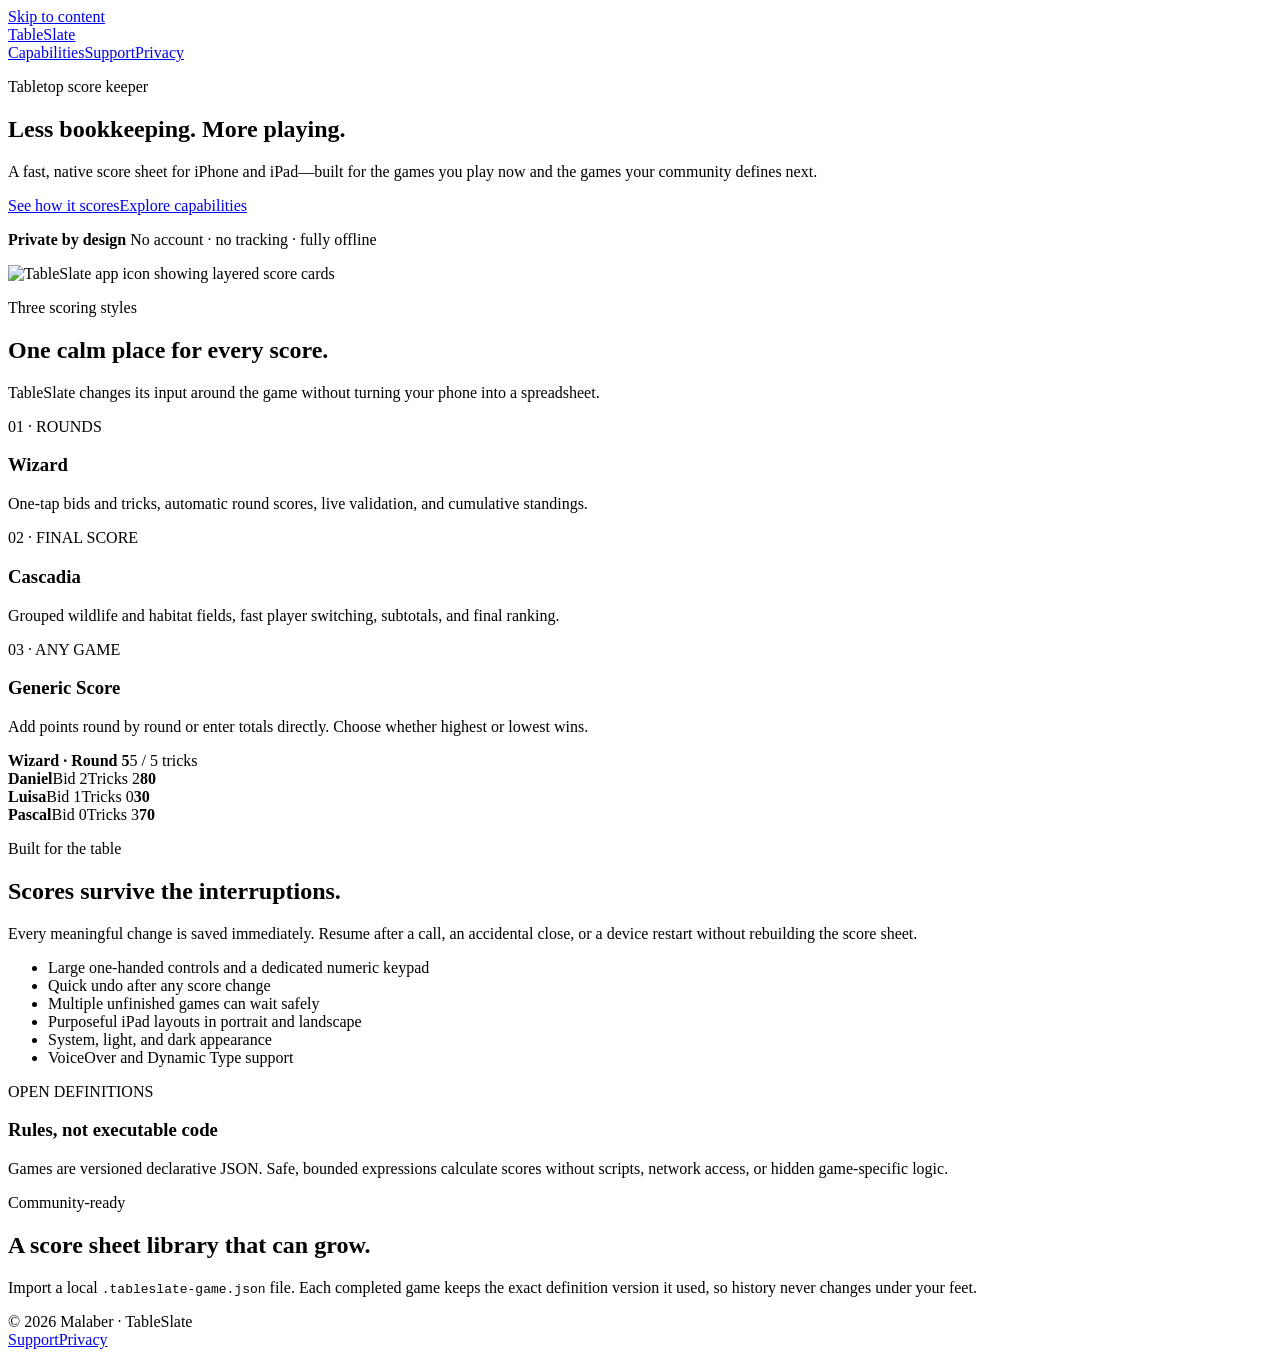
==== website/index.html @ c5afec25 "feat: build TableSlate iOS v1" ====
<!doctype html>
<html lang="en">
<head>
  <meta charset="utf-8">
  <meta name="viewport" content="width=device-width, initial-scale=1">
  <title>TableSlate — Less bookkeeping. More playing.</title>
  <meta name="description" content="A fast, private iPhone and iPad score sheet for tabletop games. Works offline, with no account or tracking.">
  <meta name="theme-color" content="#111817">
  <meta property="og:title" content="TableSlate — Less bookkeeping. More playing.">
  <meta property="og:description" content="Fast, private score keeping for every table.">
  <meta property="og:image" content="https://tableslate.malaber.de/assets/app-icon.png">
  <link rel="icon" href="/assets/app-icon.png">
  <link rel="stylesheet" href="/assets/site.css">
</head>
<body>
  <a class="skip-link" href="#main">Skip to content</a>
  <header class="site-header">
    <nav class="nav" aria-label="Main navigation">
      <a class="brand" href="/"><img src="/assets/app-icon.png" alt=""><span>TableSlate</span></a>
      <div class="nav-links"><a href="/capabilities/">Capabilities</a><a href="/support/">Support</a><a href="/privacy/">Privacy</a></div>
    </nav>
  </header>
  <main id="main">
    <section class="hero">
      <div class="hero-copy">
        <p class="eyebrow">Tabletop score keeper</p>
        <h1>Less bookkeeping. More playing.</h1>
        <p class="lede">A fast, native score sheet for iPhone and iPad—built for the games you play now and the games your community defines next.</p>
        <div class="actions"><a class="button primary" href="#games">See how it scores</a><a class="button" href="/capabilities/">Explore capabilities</a></div>
        <p class="privacy-pill"><strong>Private by design</strong> No account · no tracking · fully offline</p>
      </div>
      <div class="hero-visual"><img class="hero-icon" src="/assets/app-icon.png" alt="TableSlate app icon showing layered score cards"></div>
    </section>

    <section class="section" id="games">
      <div class="section-copy"><p class="eyebrow">Three scoring styles</p><h2>One calm place for every score.</h2><p class="lede">TableSlate changes its input around the game without turning your phone into a spreadsheet.</p></div>
      <div class="grid">
        <article class="card"><p class="card-number">01 · ROUNDS</p><h3>Wizard</h3><p>One-tap bids and tricks, automatic round scores, live validation, and cumulative standings.</p></article>
        <article class="card"><p class="card-number">02 · FINAL SCORE</p><h3>Cascadia</h3><p>Grouped wildlife and habitat fields, fast player switching, subtotals, and final ranking.</p></article>
        <article class="card"><p class="card-number">03 · ANY GAME</p><h3>Generic Score</h3><p>Add points round by round or enter totals directly. Choose whether highest or lowest wins.</p></article>
      </div>
      <div class="score-demo" aria-label="Example Wizard score sheet">
        <div class="demo-head"><strong>Wizard · Round 5</strong><span>5 / 5 tricks</span></div>
        <div class="score-row"><strong>Daniel</strong><span>Bid 2</span><span>Tricks 2</span><b>80</b></div>
        <div class="score-row"><strong>Luisa</strong><span>Bid 1</span><span>Tricks 0</span><b>30</b></div>
        <div class="score-row"><strong>Pascal</strong><span>Bid 0</span><span>Tricks 3</span><b>70</b></div>
      </div>
    </section>

    <section class="section split">
      <div><p class="eyebrow">Built for the table</p><h2>Scores survive the interruptions.</h2><p class="lede">Every meaningful change is saved immediately. Resume after a call, an accidental close, or a device restart without rebuilding the score sheet.</p></div>
      <div class="card"><ul class="check-list"><li>Large one-handed controls and a dedicated numeric keypad</li><li>Quick undo after any score change</li><li>Multiple unfinished games can wait safely</li><li>Purposeful iPad layouts in portrait and landscape</li><li>System, light, and dark appearance</li><li>VoiceOver and Dynamic Type support</li></ul></div>
    </section>

    <section class="section split">
      <div class="card"><p class="card-number">OPEN DEFINITIONS</p><h3>Rules, not executable code</h3><p>Games are versioned declarative JSON. Safe, bounded expressions calculate scores without scripts, network access, or hidden game-specific logic.</p></div>
      <div><p class="eyebrow">Community-ready</p><h2>A score sheet library that can grow.</h2><p class="lede">Import a local <code>.tableslate-game.json</code> file. Each completed game keeps the exact definition version it used, so history never changes under your feet.</p></div>
    </section>
  </main>
  <footer class="site-footer"><div class="footer-inner"><span>© 2026 Malaber · TableSlate</span><nav aria-label="Footer"><a href="/support/">Support</a><a href="/privacy/">Privacy</a></nav></div></footer>
</body>
</html>
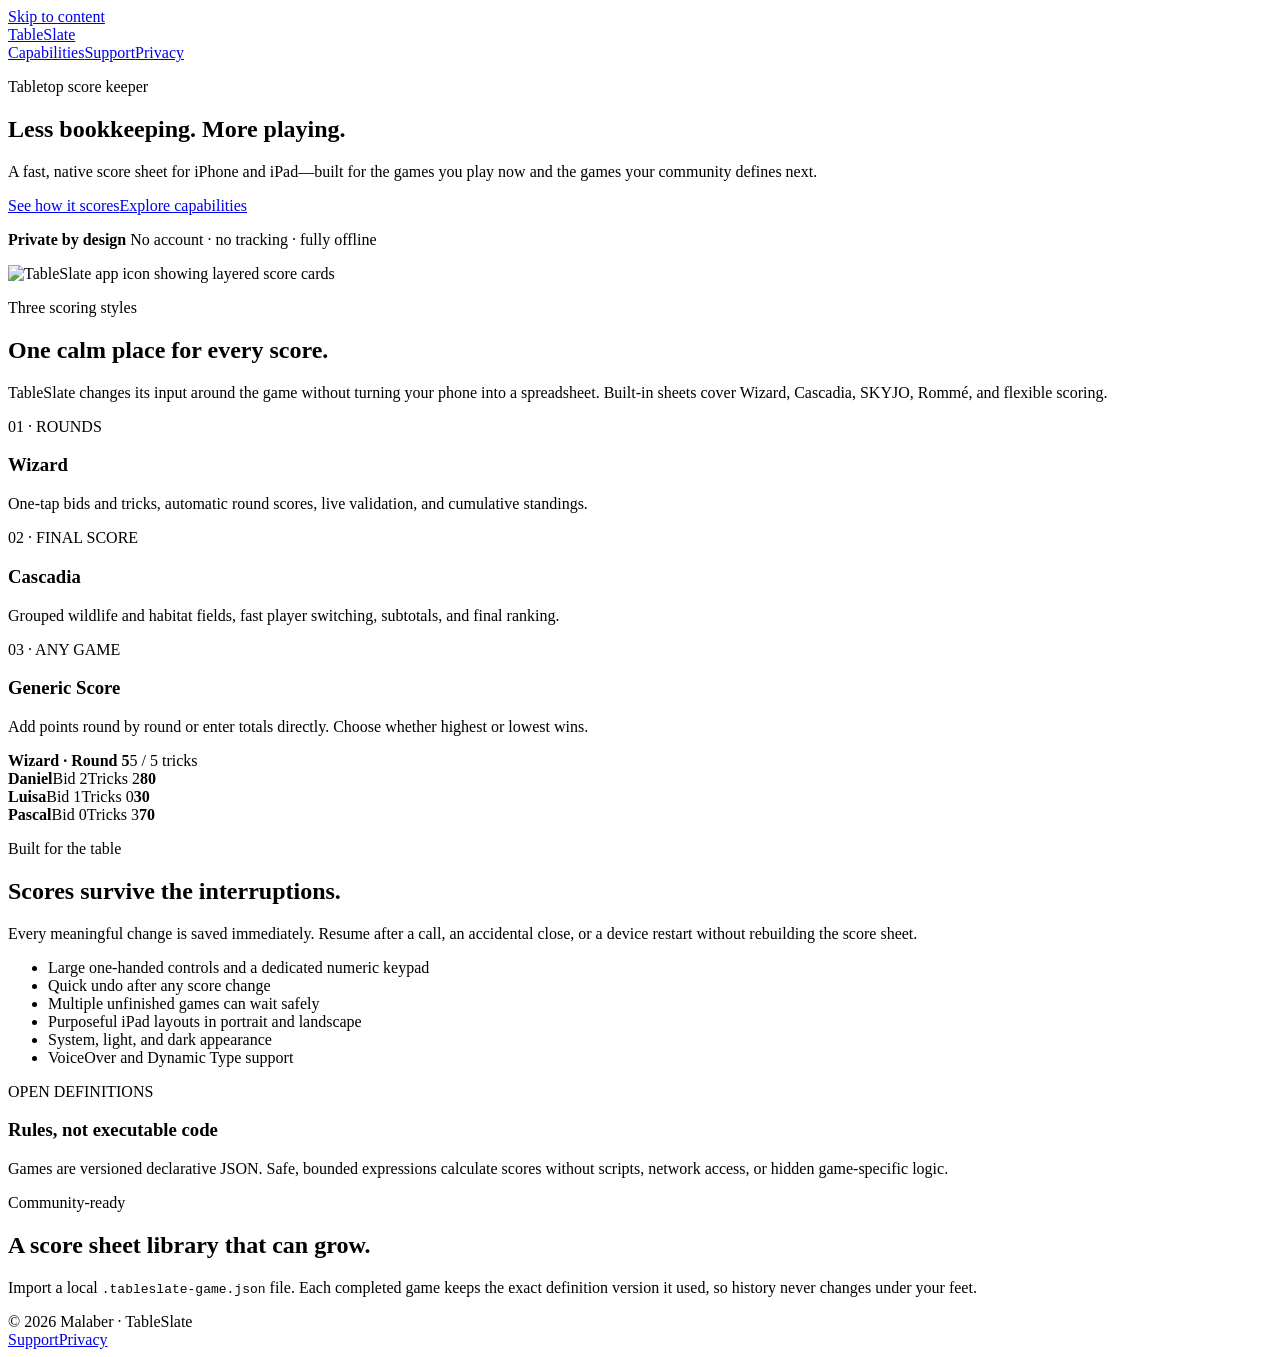
==== commit 216659b0: "feat(games): add SKYJO and Rommé" ====
--- a/website/index.html
+++ b/website/index.html
@@ -33,7 +33,7 @@
     </section>
 
     <section class="section" id="games">
-      <div class="section-copy"><p class="eyebrow">Three scoring styles</p><h2>One calm place for every score.</h2><p class="lede">TableSlate changes its input around the game without turning your phone into a spreadsheet.</p></div>
+      <div class="section-copy"><p class="eyebrow">Three scoring styles</p><h2>One calm place for every score.</h2><p class="lede">TableSlate changes its input around the game without turning your phone into a spreadsheet. Built-in sheets cover Wizard, Cascadia, SKYJO, Rommé, and flexible scoring.</p></div>
       <div class="grid">
         <article class="card"><p class="card-number">01 · ROUNDS</p><h3>Wizard</h3><p>One-tap bids and tricks, automatic round scores, live validation, and cumulative standings.</p></article>
         <article class="card"><p class="card-number">02 · FINAL SCORE</p><h3>Cascadia</h3><p>Grouped wildlife and habitat fields, fast player switching, subtotals, and final ranking.</p></article>
